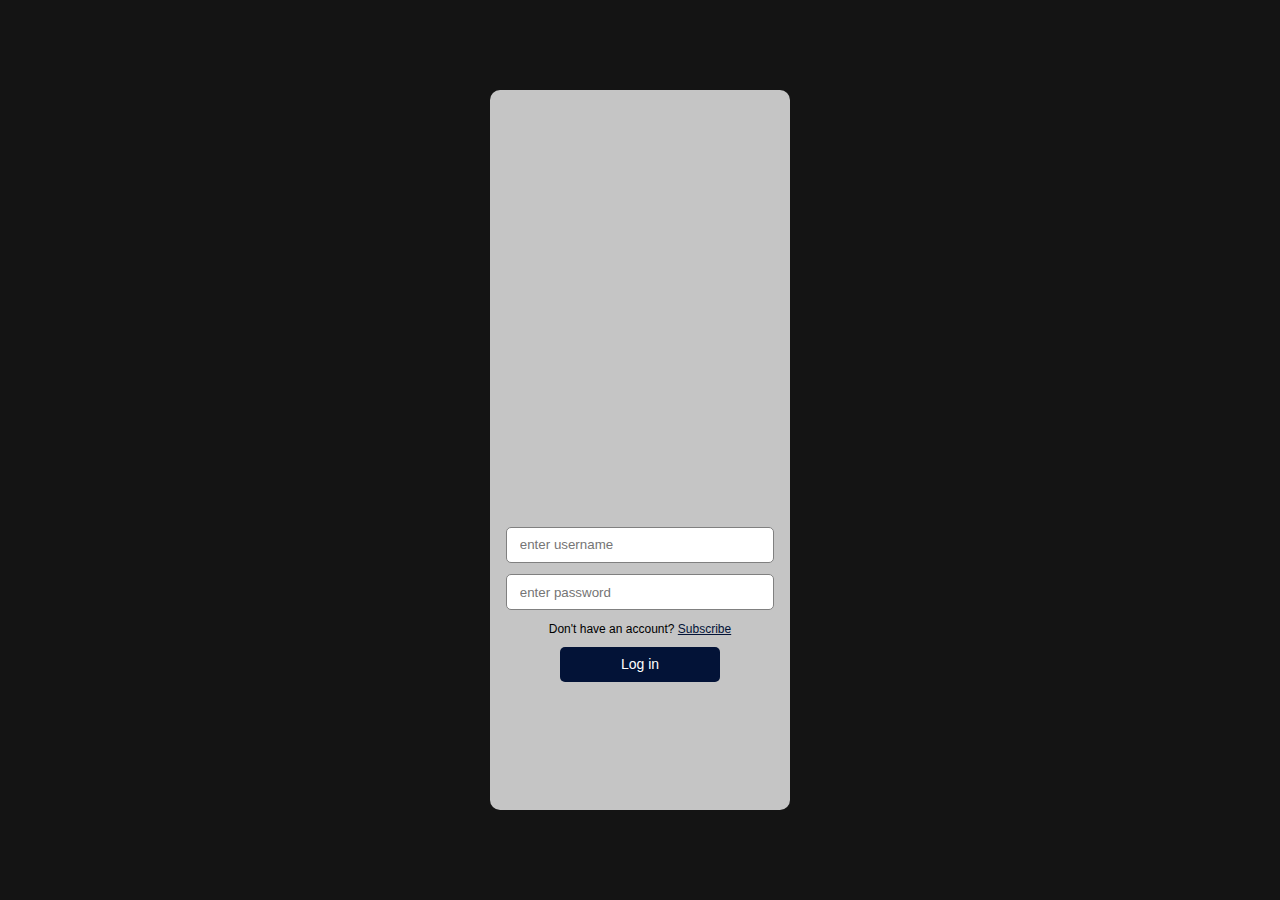
==== index.html @ 73b4e56a "Hackerthon" ====
<!DOCTYPE html>
<html>
<head>
    <meta charset='utf-8'>
    <meta http-equiv='X-UA-Compatible' content='IE=edge'>
    <title>Dept Advisor</title>
    <meta name='viewport' content='width=device-width, initial-scale=1'>
    <link rel='stylesheet' type='text/css' media='screen' href='styles/style.css'>
</head>
<body>
    <div class="app">
        <form class="login-form">
            <input type="text" class="username" placeholder="enter username">
            <input type="password" class="password" placeholder="enter password">
            <p class="account-query">Don't have an account? 
                <a href="">
                    Subscribe
                </a>
            </p>
            <button class="log-in-button">Log in</button>
        </form>
    </div>
    <script src='code/code.js'></script>
</body>
</html>
---- styles/style.css ----
:root {
    --theme-color: rgb(20,20,20);
    --green-theme: rgb(3, 19, 55);
}

*, *::before, *::after {
    margin: 0;
    padding: 0;
    box-sizing: border-box;
    font-family: Arial, Helvetica, sans-serif;
}

body {
    background: var(--theme-color);
    height: 100vh;
    width: 100%;
    display: flex;
    align-items: center;
    justify-content: center;
}

.app {
    height: 80vh;
    width: 400px;
    max-width: 300px;
    background: rgba(255, 255, 255, 0.752);
    border-radius: 10px;
    padding: 0 1rem 5rem 1rem;
    display: flex;
    flex-direction: column;
    justify-content: end;

}

form {
    display: flex;
    flex-direction: column;
    gap: .7rem;
    align-items: center;
    margin-bottom: 3rem;
}

input {
    width: 100%;
    padding: .6rem;
    padding-left: .8rem;
    border-radius: 5px;
    border: 1px solid gray;
    outline: none;
}

.account-query {
    font-size: 12px;
}

button {
    width: 60%;
    padding: .6rem;
    background:rgb(3, 19, 55);
    color: #fff;
    border: none;
    border-radius: 5px;
    font-size: 14px;
}

a {
    color: var(--green-theme)
}

@media screen and (max-width: 500px) {
    body {
        padding: 0;
        margin: 0;
    }
    .app {
        width: 100vw;
        height: 100%;
        max-width: 100%;
        border-radius: 0;
    }



}
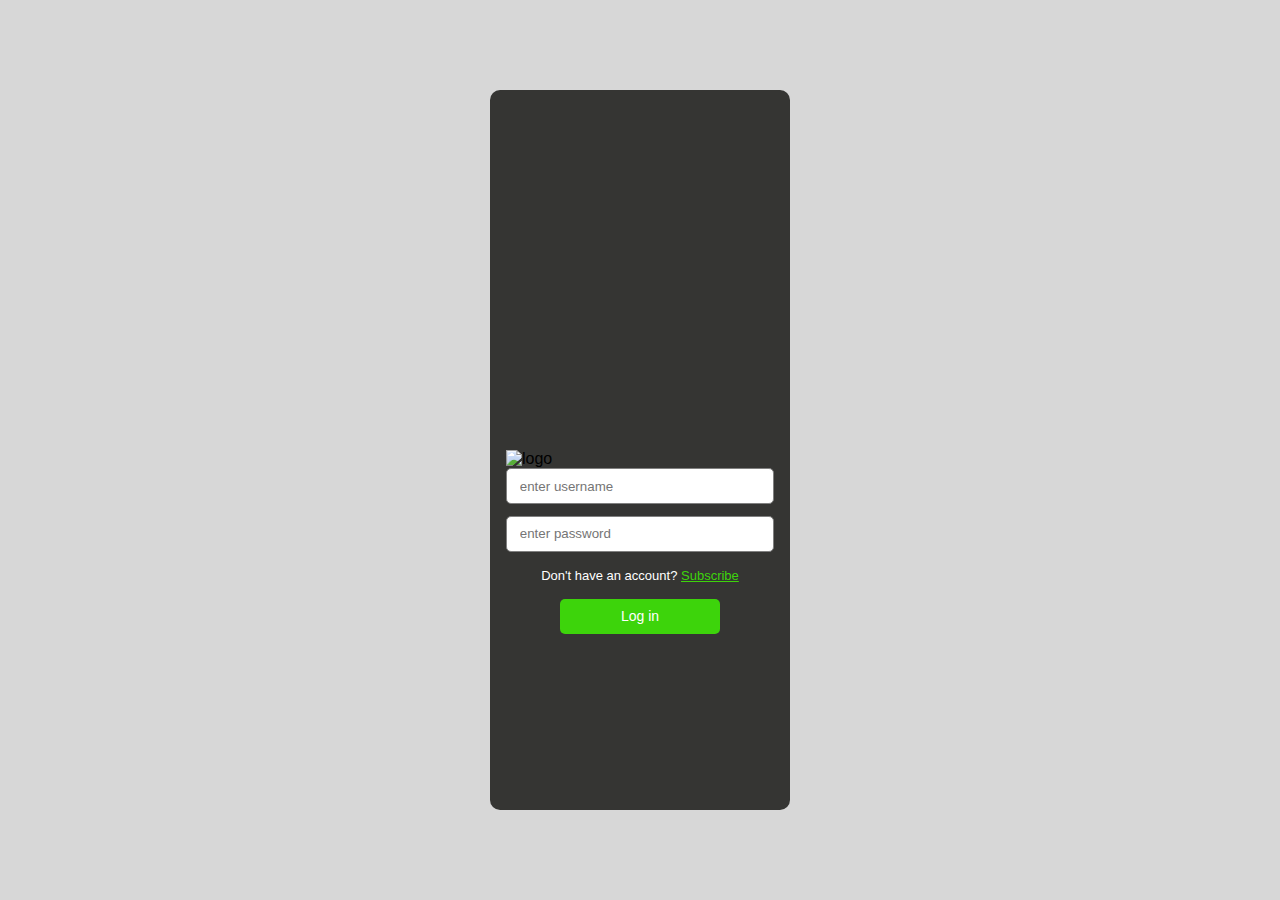
==== commit 7fa51f94: "Updates" ====
--- a/index.html
+++ b/index.html
@@ -9,9 +9,10 @@
 </head>
 <body>
     <div class="app">
+        <img src="https://i.postimg.cc/fbRDQ3KX/Screenshot-20230123-162526.png" alt="logo">
         <form class="login-form">
-            <input type="text" class="username" placeholder="enter username">
-            <input type="password" class="password" placeholder="enter password">
+            <input type="text" class="username" placeholder="enter username" required>
+            <input type="password" class="password" placeholder="enter password" required>
             <p class="account-query">Don't have an account? 
                 <a href="">
                     Subscribe
--- a/styles/style.css
+++ b/styles/style.css
@@ -1,6 +1,6 @@
 :root {
-    --theme-color: rgb(20,20,20);
-    --green-theme: rgb(3, 19, 55);
+    --bg-theme: #353533;
+    --text-theme: #3dd40b;
 }
 
 *, *::before, *::after {
@@ -11,7 +11,7 @@
 }
 
 body {
-    background: var(--theme-color);
+    background: rgb(215, 215, 215);
     height: 100vh;
     width: 100%;
     display: flex;
@@ -23,21 +23,22 @@
     height: 80vh;
     width: 400px;
     max-width: 300px;
-    background: rgba(255, 255, 255, 0.752);
+    background: var(--bg-theme);
     border-radius: 10px;
     padding: 0 1rem 5rem 1rem;
     display: flex;
     flex-direction: column;
     justify-content: end;
+}
 
-}
+
 
 form {
     display: flex;
     flex-direction: column;
     gap: .7rem;
     align-items: center;
-    margin-bottom: 3rem;
+    margin-bottom: 6rem;
 }
 
 input {
@@ -50,13 +51,15 @@
 }
 
 .account-query {
-    font-size: 12px;
+    font-size: 13px;
+    color: #fff;
+    margin: .3rem 0;
 }
 
 button {
     width: 60%;
     padding: .6rem;
-    background:rgb(3, 19, 55);
+    background: var(--text-theme);
     color: #fff;
     border: none;
     border-radius: 5px;
@@ -64,7 +67,7 @@
 }
 
 a {
-    color: var(--green-theme)
+    color: var(--text-theme);
 }
 
 @media screen and (max-width: 500px) {
